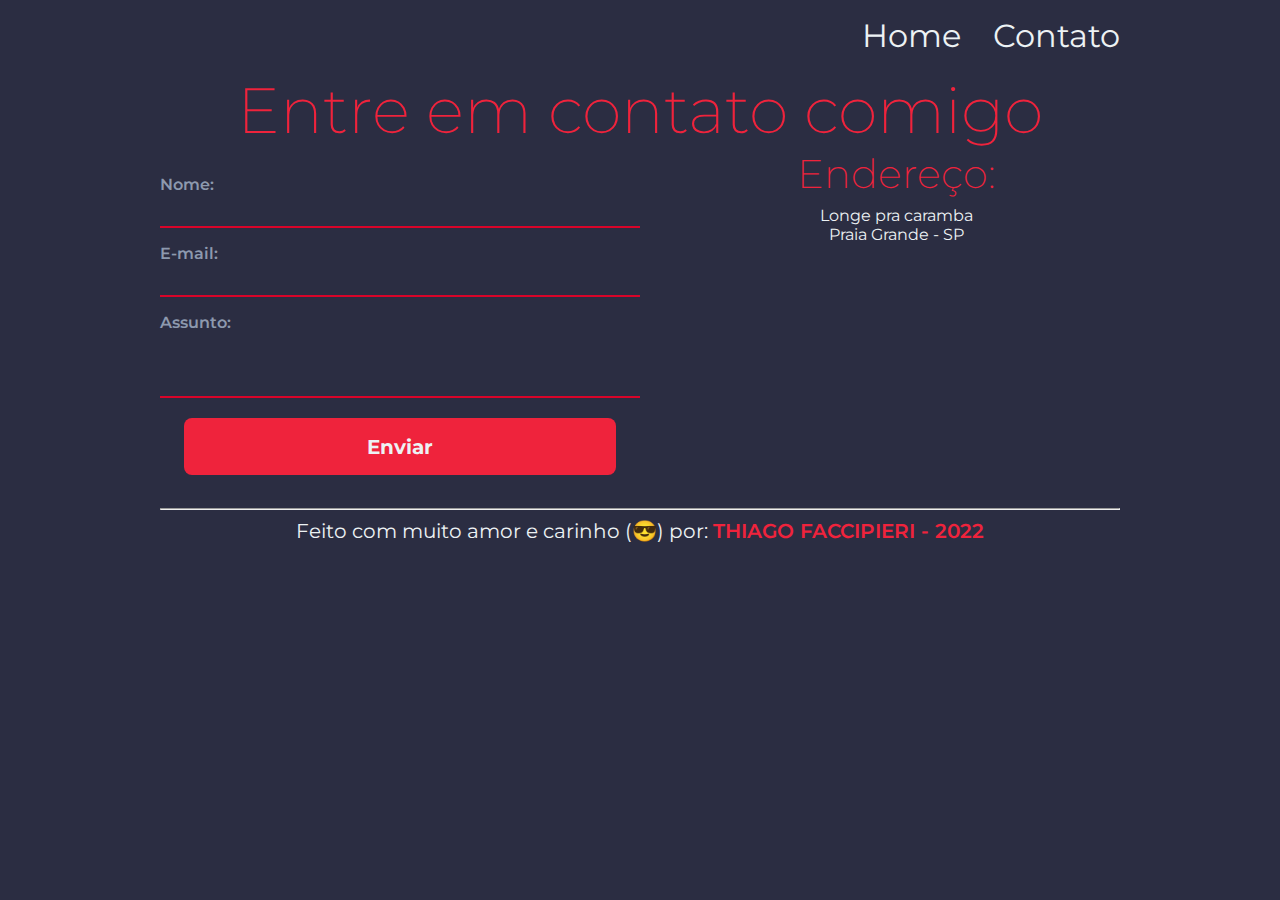
==== contato.html @ f11db810 "criando a estilização" ====
<!DOCTYPE html>
<html lang="pt-br">
  <head>
    <meta charset="UTF-8" />
    <meta name="viewport" content="width=device-width, initial-scale=1.0" />
    <title>Contato</title>
    <link rel="stylesheet" href="./assets/css/style.css">
    <link rel="icon" href="./assets/images/icon.png" type="image/png">   
  </head>
  <body>
    <nav>
      <ul class="menu">
        <li>
          <a href="index.html"> Home </a>
        </li>
        <li>
          <a href="contato.html"> Contato </a>
        </li>
      </ul>
    </nav>

    <h1>Entre em contato comigo</h1>

    <main class="contact-page">
      <form>
        <label for="nome">Nome:</label> 
        <input type="text" id="nome" />
        
        
        
        <label for="email">E-mail:</label> 
        <input type="email" id="email" />
        
        
        <label for="assunto">Assunto:</label> 
        <textarea name="assunto" id="assunto" rows="3"></textarea>
        
        
        <button>Enviar</button>
      </form>
  
      <div class="contato">
        <h2>Endereço:</h2>
  
        <p>Longe pra caramba</p>
        <p>Praia Grande - SP</p>
  
        <iframe
          src="https://www.google.com/maps/embed?pb=!1m14!1m12!1m3!1d14575.651326710187!2d-46.52589089999999!3d-24.03413885!2m3!1f0!2f0!3f0!3m2!1i1024!2i768!4f13.1!5e0!3m2!1spt-BR!2sbr!4v1650304886899!5m2!1spt-BR!2sbr"
          class="mapa"
          style="border: 0"
          allowfullscreen=""
          loading="lazy"
          referrerpolicy="no-referrer-when-downgrade"
        ></iframe>
      </div>
    </main>
    <footer>
      <hr>
      <p>Feito com muito amor e carinho (😎) por: <span class="destaque">Thiago Faccipieri - 2022</span></p>
    </footer>
  </body>
</html>
---- assets/css/style.css ----
@import url('https://fonts.googleapis.com/css2?family=Montserrat:wght@100;200;300;400;500;600;700;800;900&family=Square+Peg&display=swap');

:root {
  --black: #2B2D42;
  --text-light: #EDF2F4;
  --text-accent: #8D99AE;
  --light-red: #EF233C;
  --dark-red: #D90429;
}

* {
  margin: 0;
  padding: 0;
  box-sizing: border-box;
  text-decoration: none;
  list-style: none;
  font-family: 'Montserrat', sans-serif;
}

body {
  background-color: var(--black);
  color: var(--text-light);
  display: flex;
  flex-direction: column;
  width: 75vw;
  margin: 0 auto;
}

body.light {
  background-color: var(--text-light);
  color: var(--black);
}

.menu {
  display: flex;
  gap: 2rem;
  justify-content: flex-end;
  font-size: 2rem;
  margin: 1rem 0;
}

a {
  color: var(--text-light)
}

a:hover {
  text-decoration: underline;
  color: var(--text-accent)
}

main {
  display: flex;
}

h1 {
  text-align: center;
  font-size: max(5vw, 3.5rem);
  color: var(--light-red);
  font-weight: 200;
  
}

.titulo {
  writing-mode: vertical-lr;
  text-orientation: mixed;
  /* rotate: 180deg; */
  transform: rotate(180deg)
}

.destaque {
  color: var(--light-red);
  text-transform: uppercase;
  font-weight: 600;
}

.sobre {
  min-height: 90vh;
}

.sobre-texto {
  display: flex;
  flex-direction: row-reverse;
  align-items: center;
  gap: 1rem
}

.sobre-texto img {
  height: 30vh;
  border-radius: 50%;
  border: 2px solid var(--dark-red);
  padding: .5rem;
}

.video-geral {
  margin-top: 1rem;
  display: flex;
  flex-direction: column;
  align-items: center;
  margin-bottom: 1rem;
}

.video {
  margin: 0 auto;
  width: 70%;
  aspect-ratio: 16/9;
}

footer {
  text-align: center;
  padding-bottom: 1rem;
  font-size: 1.275rem
}

hr {
  margin: .5rem 0
}

h2 {
  text-align: center;
  font-size: max(2vw, 2.5rem);
  color: var(--light-red);
  font-weight: 200;
  margin-bottom: .5rem;;
}

.contato {
  margin-left: 2rem;
}

.contato p {
  text-align: center;
}

.contact-page {
  align-items: center;
}


form {
  width: 100%;
}

input, textarea {
  padding: 0.5rem;
  width: 100%;
  color: var(--light-red);
  font-weight: 600;
  border: 0;
  border-bottom: 2px solid var(--dark-red);
  background-color: transparent;
  margin-bottom: 1rem;
  resize: none;
}

label {
  color: var(--text-accent);
  font-weight: 600;
}

button {
  display: block;
  width: 90%;
  padding: 1rem;
  background-color: var(--light-red);
  border: 0;
  border-radius: 8px;
  color: var(--text-light);
  font-weight: 700;
  font-size: 1.275rem;
  transition: background-color .3s;
  margin: 0 auto;
  cursor: pointer;
}

button:hover {
  background-color: var(--dark-red);
}

.mapa {
  width: 35vw;
  aspect-ratio: 16/9;

}


@media (max-width: 940px) and (orientation: portrait) {
  body {
    width: 90vw;
  }
  
  .sobre-texto {
    flex-direction: column-reverse;
  }

  .video {
    width: 100%;
  }

  .contact-page {
    flex-direction: column;
  }

  .contato {
    margin: 0;
  }

  .mapa {
    display: block;
    margin: 1rem auto;
    width: 80vw;
  }

  button{
    margin-bottom: 2rem;
  }
}
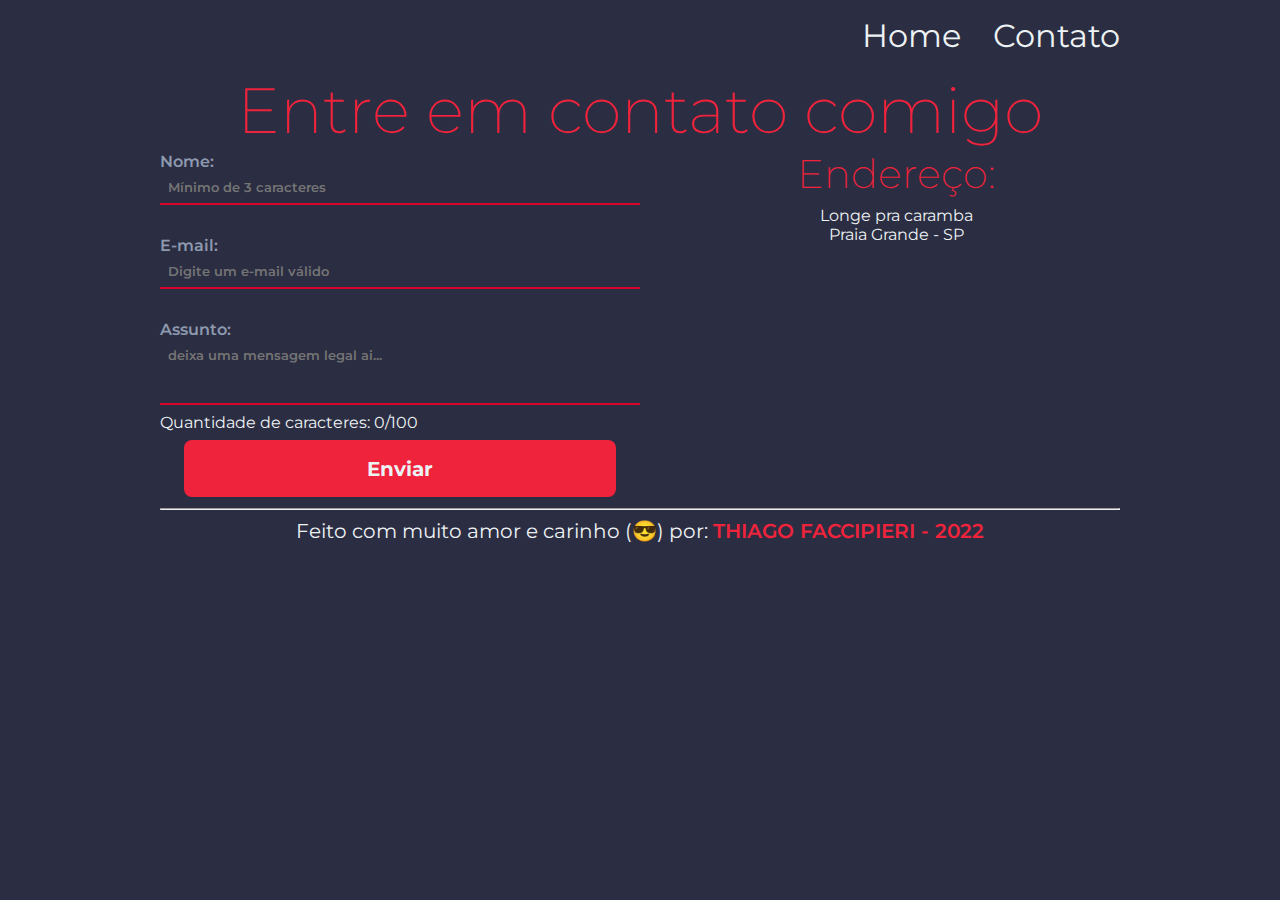
==== commit 203c29ae: "finalizado JS" ====
--- a/contato.html
+++ b/contato.html
@@ -6,6 +6,8 @@
     <title>Contato</title>
     <link rel="stylesheet" href="./assets/css/style.css">
     <link rel="icon" href="./assets/images/icon.png" type="image/png">   
+
+    
   </head>
   <body>
     <nav>
@@ -24,19 +26,22 @@
     <main class="contact-page">
       <form>
         <label for="nome">Nome:</label> 
-        <input type="text" id="nome" />
+        <input type="text" id="nome" onkeyup="validaNome()" placeholder="Mínimo de 3 caracteres" />
+        <div id="txtNome"></div>
         
         
         
         <label for="email">E-mail:</label> 
-        <input type="email" id="email" />
+        <input type="email" id="email" onkeyup="validaEmail()" placeholder="Digite um e-mail válido" />
+        <div id="txtEmail"></div>
         
         
         <label for="assunto">Assunto:</label> 
-        <textarea name="assunto" id="assunto" rows="3"></textarea>
+        <textarea name="assunto" id="assunto" rows="3" onkeyup="validaAssunto()" placeholder="deixa uma mensagem legal ai..."></textarea>
+        <div id="txtAssunto"></div>
         
         
-        <button>Enviar</button>
+        <button id="envio" onclick="enviar()">Enviar</button>
       </form>
   
       <div class="contato">
@@ -59,5 +64,8 @@
       <hr>
       <p>Feito com muito amor e carinho (😎) por: <span class="destaque">Thiago Faccipieri - 2022</span></p>
     </footer>
+
+
+    <script src="./assets/script/script.js"></script>
   </body>
 </html>
--- a/assets/css/style.css
+++ b/assets/css/style.css
@@ -6,6 +6,7 @@
   --text-accent: #8D99AE;
   --light-red: #EF233C;
   --dark-red: #D90429;
+  --green: #50C900;
 }
 
 * {
@@ -148,13 +149,17 @@
   border: 0;
   border-bottom: 2px solid var(--dark-red);
   background-color: transparent;
-  margin-bottom: 1rem;
+  margin-bottom: .25rem;
   resize: none;
 }
 
 label {
   color: var(--text-accent);
   font-weight: 600;
+}
+
+#txtNome, #txtEmail, #txtAssunto {
+  margin-bottom: .5rem;
 }
 
 button {
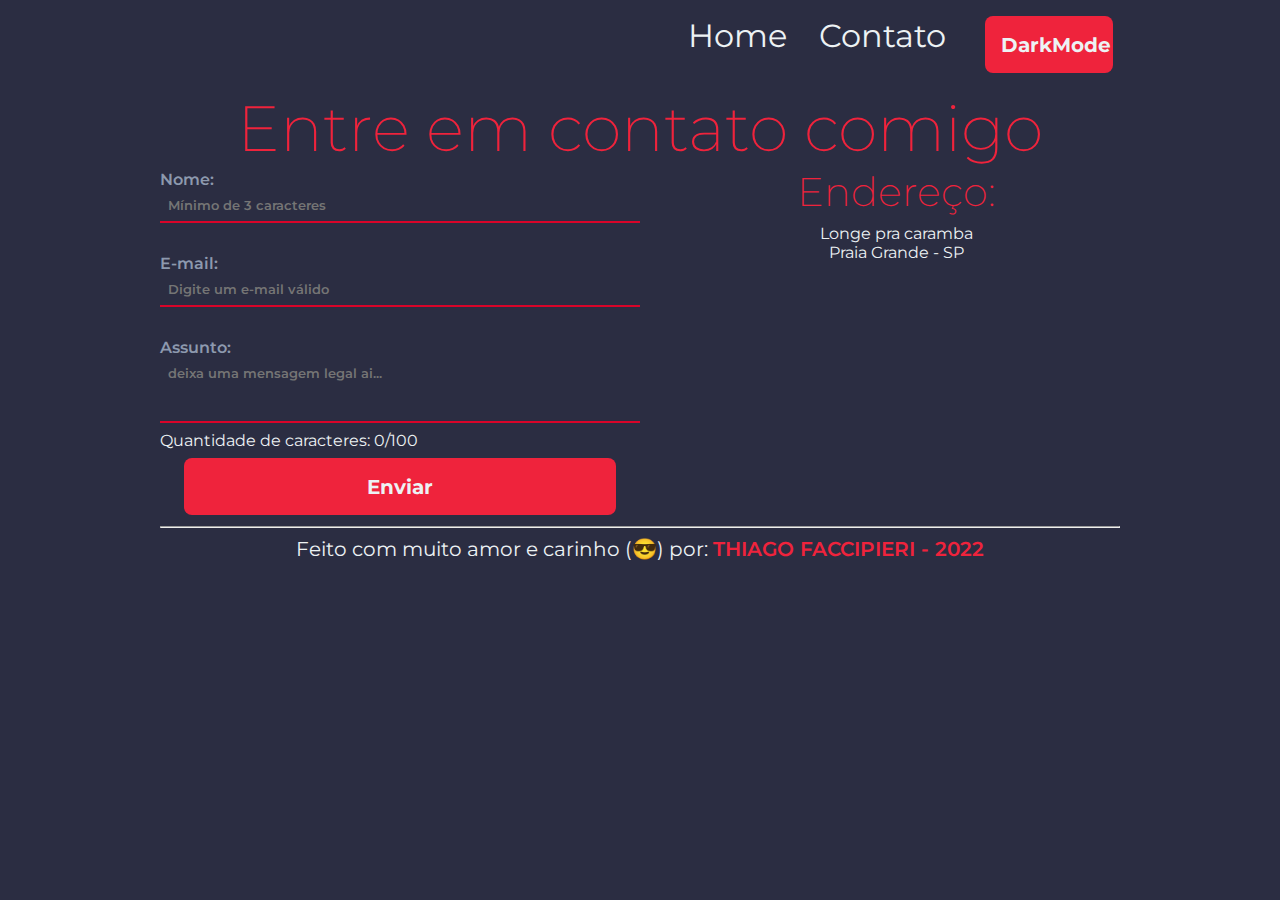
==== commit e87cf275: "finalizado JS" ====
--- a/contato.html
+++ b/contato.html
@@ -9,7 +9,7 @@
 
     
   </head>
-  <body>
+  <body class="">
     <nav>
       <ul class="menu">
         <li>
@@ -17,6 +17,9 @@
         </li>
         <li>
           <a href="contato.html"> Contato </a>
+        </li>
+        <li>
+          <button onclick="dark()">DarkMode</button>
         </li>
       </ul>
     </nav>
@@ -29,8 +32,6 @@
         <input type="text" id="nome" onkeyup="validaNome()" placeholder="Mínimo de 3 caracteres" />
         <div id="txtNome"></div>
         
-        
-        
         <label for="email">E-mail:</label> 
         <input type="email" id="email" onkeyup="validaEmail()" placeholder="Digite um e-mail válido" />
         <div id="txtEmail"></div>
@@ -41,7 +42,9 @@
         <div id="txtAssunto"></div>
         
         
-        <button id="envio" onclick="enviar()">Enviar</button>
+        <button type="button" id="envio" onclick="timer()">Enviar</button>
+
+        <div id="msg"></div>
       </form>
   
       <div class="contato">
--- a/assets/css/style.css
+++ b/assets/css/style.css
@@ -160,6 +160,10 @@
 
 #txtNome, #txtEmail, #txtAssunto {
   margin-bottom: .5rem;
+}
+
+#msg {
+  text-align: center;
 }
 
 button {
